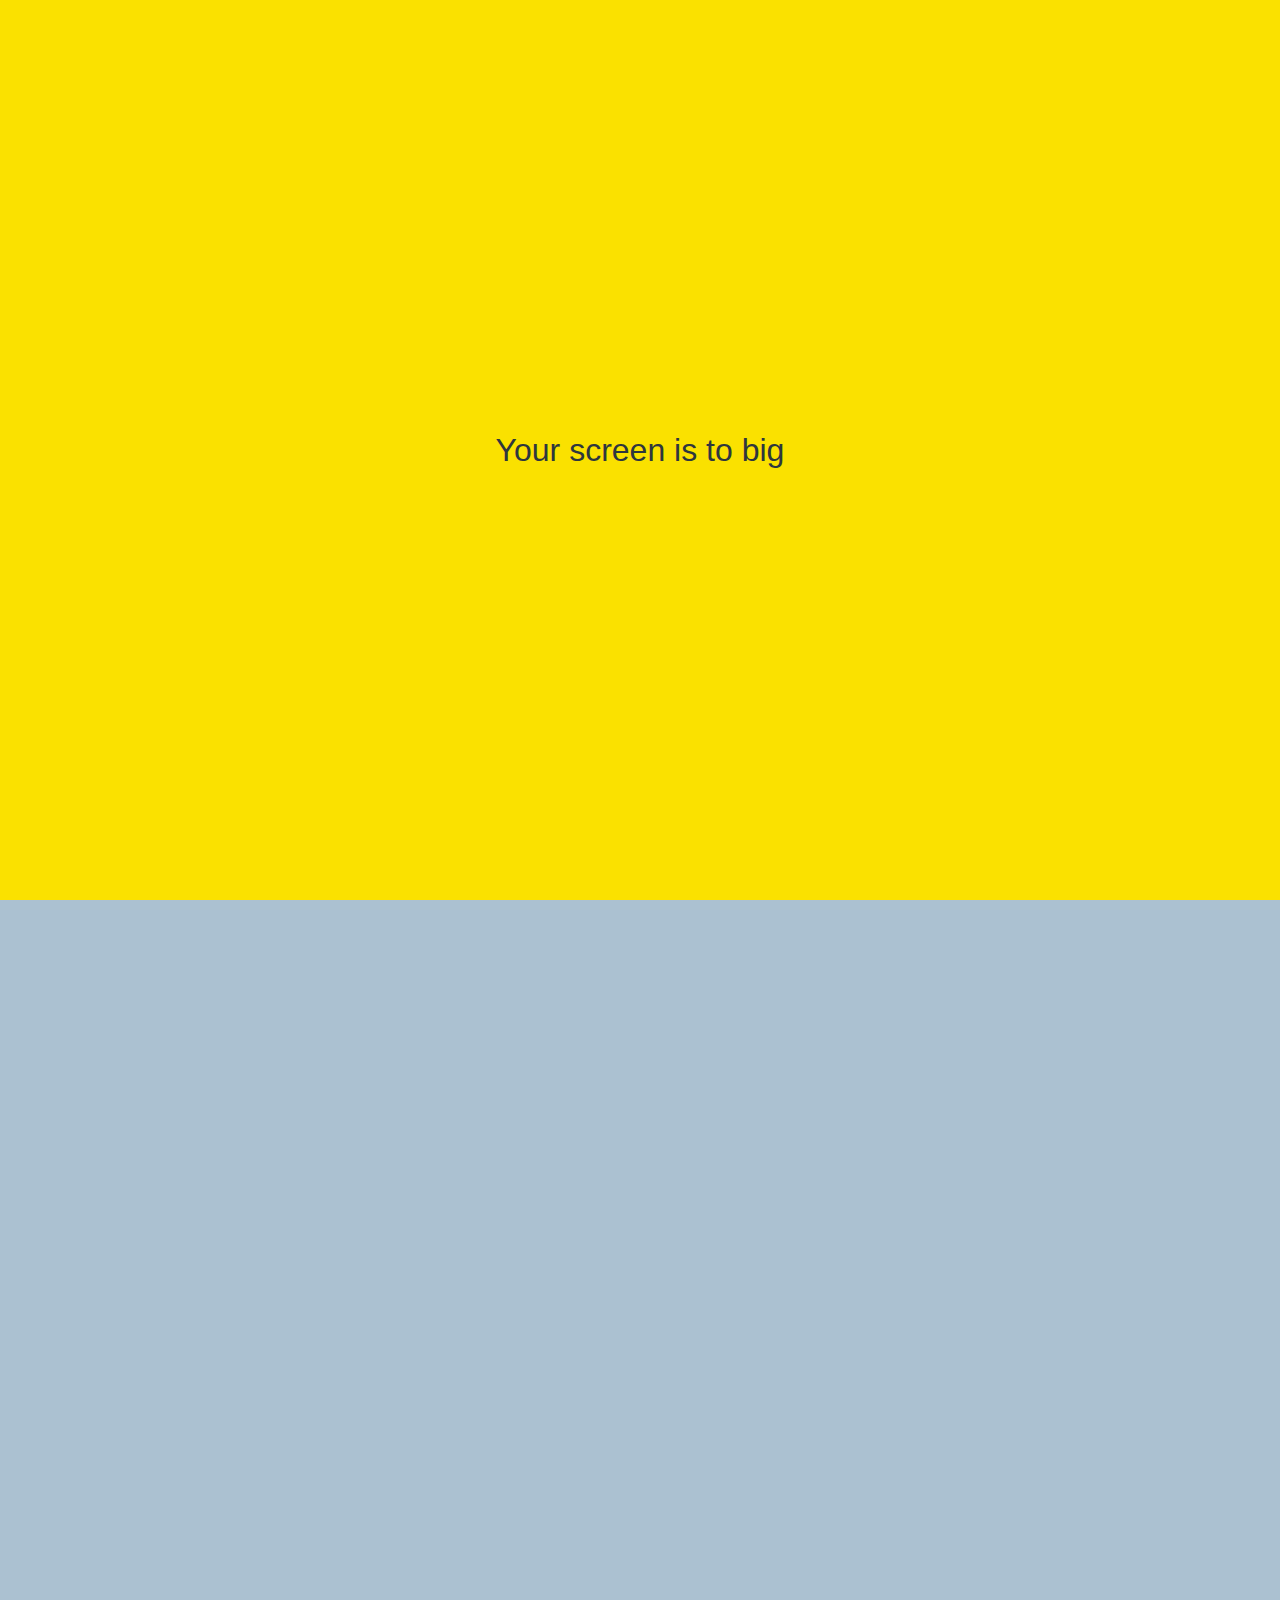
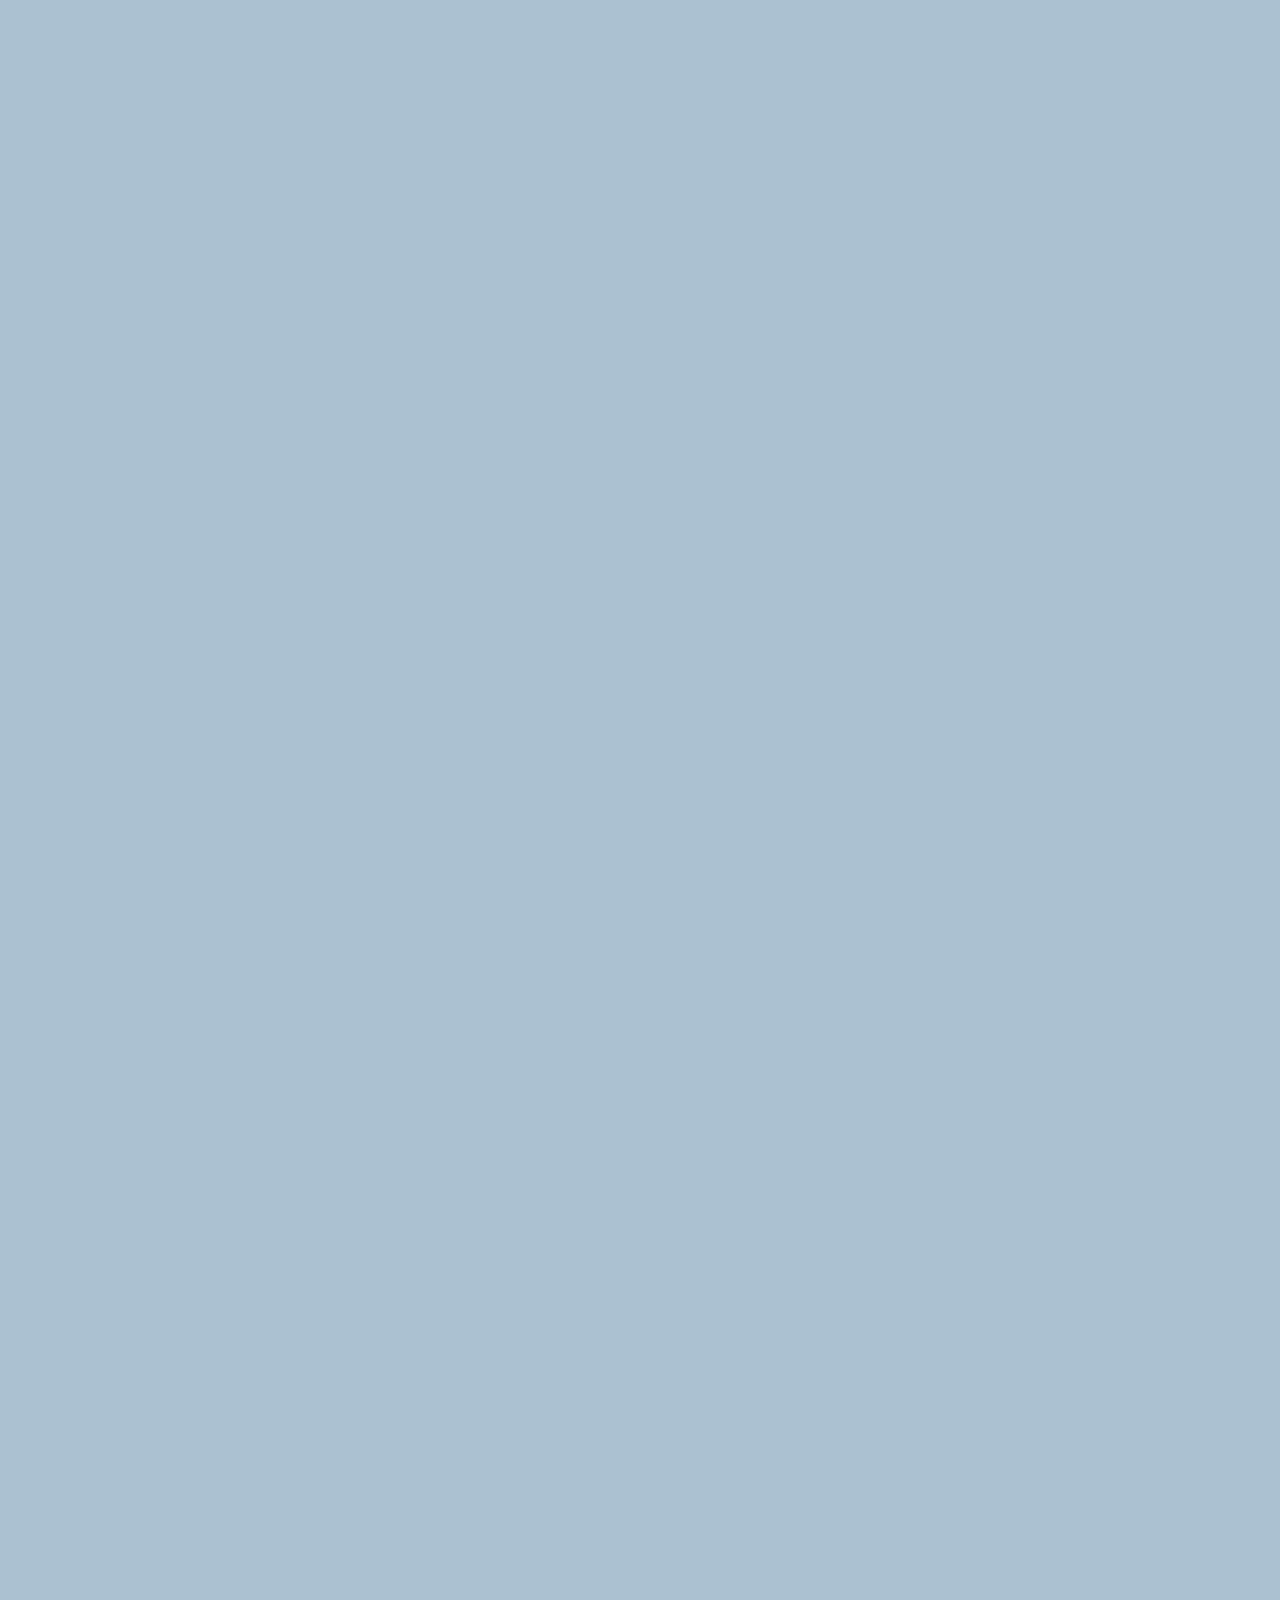
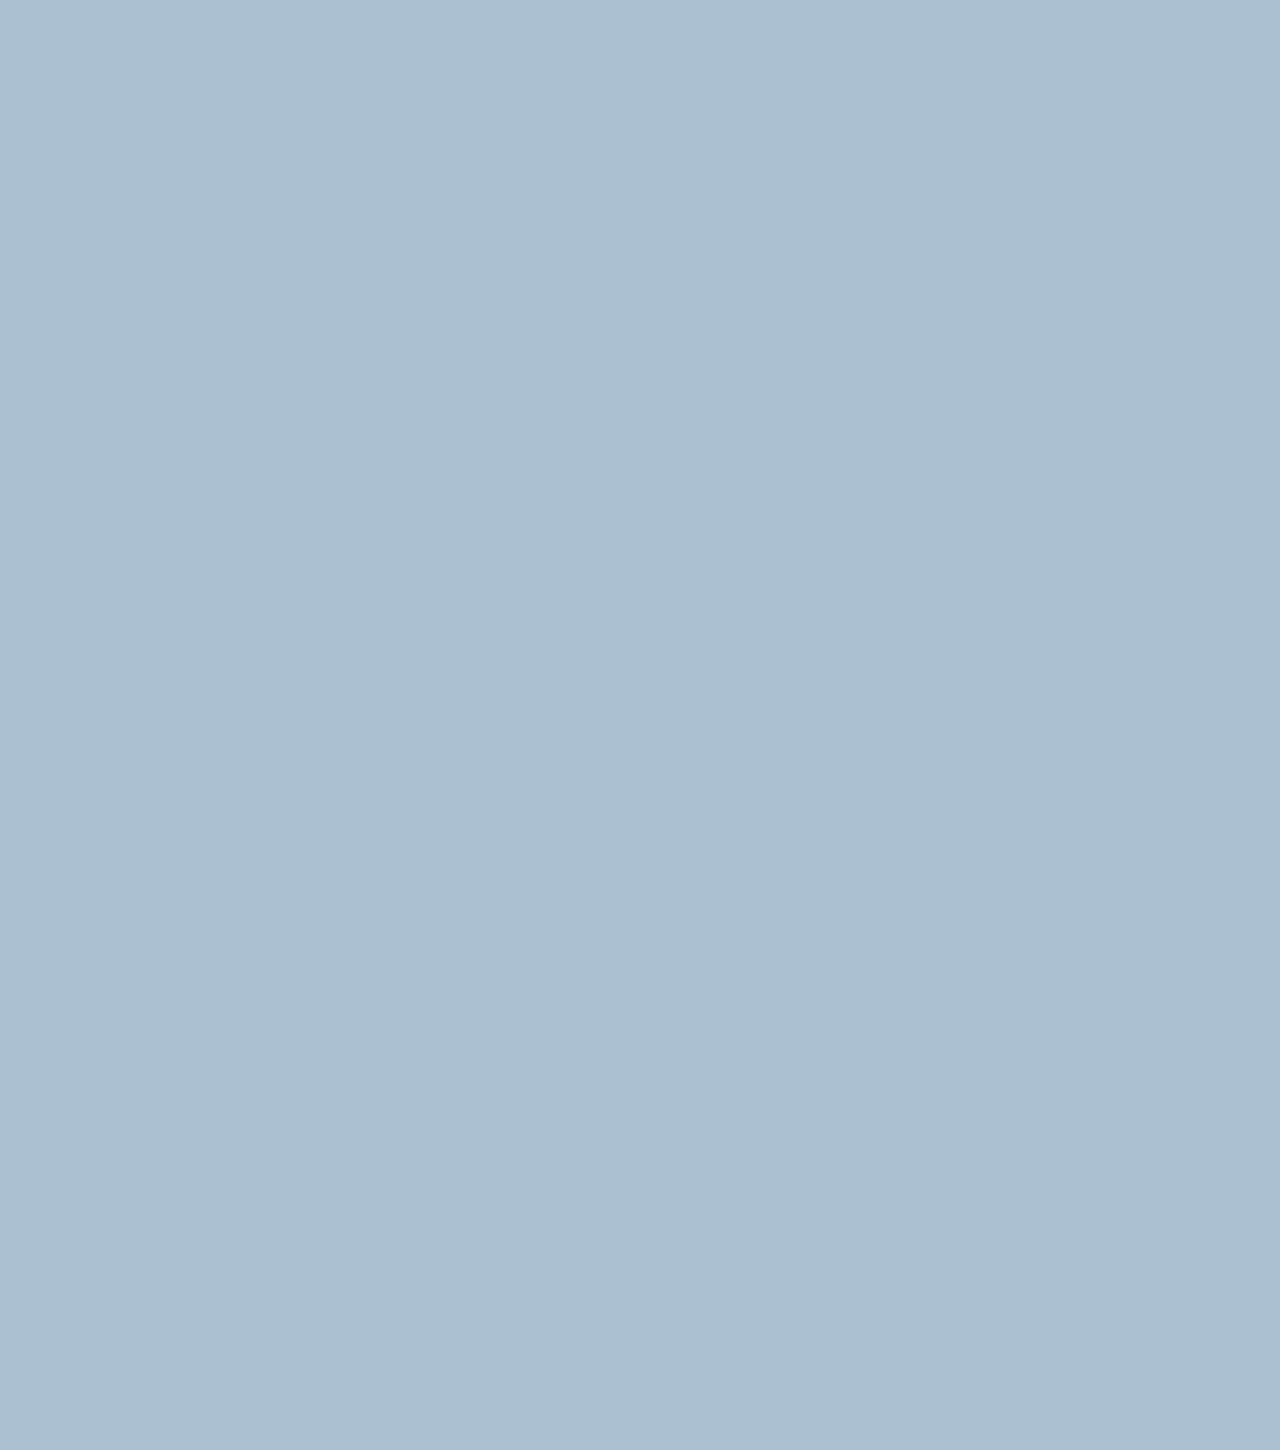
==== chat.html @ b55aa760 "my" ====
<!DOCTYPE html>
<html lang="en">
    <head>
        <link rel="stylesheet" href="css/styles.css" />
        <meta charset="UTF-8" />
        <meta http-equiv="X-UA-Compatible" content="IE=edge" />
        <meta name="viewport" content="width=device-width, initial-scale=1.0" />
        <title>Chat - KakaoTalk</title>
    </head>
    <body id="chat-screen">
        <div class="status-bar">
            <div class="status-bar__column">
                <span>No service</span>
                <!-- To Do: Wifi Icon --><i class="fas fa-wifi"></i>
            </div>
            <div class="status-bar__column">
                <span>18:43</span>
            </div>
            <div class="status-bar__column">
                <span>100%</span>
                <!-- Battery Icon --><i class="fas fa-battery-full fa-lg"></i>
                <!-- Lightning Icon --><i class="fas fa-bolt"></i>
            </div>
        </div>

        <header class="alt-header">
            <div class="alt-header__column">
                <a href="chats.html">
                    <i class="fas fa-angle-left fa-2x"></i>
                </a>
            </div>
            <div class="alt-header__column">
                <h1 class="alt-header__title">아빠</h1>
            </div>
            <div class="alt-header__column">
                <span><i class="fas fa-search fa-lg"> </i></span>
                <span><i class="fas fa-bars fa-lg"></i></span>
            </div>
        </header>

        <main class="main-screen main-chat">
            <div class="chat__timestamp">Tuesday, may 30, 2021</div>

            <div class="message-row">
                <img src="file:///C:/Users/USER/Desktop/tony-2021/img/fa.jpg" />
                <div class="message-row-content">
                    <span class="message__author">아빠</span>
                    <div class="message-info">
                        <span class="message__bubble">Hi!</span>
                        <span class="message__time">21:27</span>
                    </div>
                </div>
            </div>

            <div class="message-row message-row--own">
                <div class="message-row-content">
                    <div class="message-info">
                        <span class="message__bubble">Hi! nice to meet you!!</span>
                        <span class="message__time">21:27</span>
                    </div>
                </div>
            </div>
        </main>

        <form class="reply">
            <div class="reply__column">
                <i class="far fa-plus-square fa-lg"></i>
            </div>
            <div class="reply__column2">
                <input type="text" placeholder="Write a message..." />
                <i class="far fa-smile-beam fa-lg"></i>
                <button>
                    <i class="fas fa-arrow-up"></i>
                </button>
            </div>
        </form>

        <div id="no-mobile">
            <span>Your screen is to big</span>
        </div>

        <script src="https://kit.fontawesome.com/b62b96181d.js" crossorigin="anonymous"></script>
    </body>
</html>
---- css/styles.css ----
@import 'reset.css';
@import 'variables.css';

/*components*/
@import 'components/status-bar.css';
@import 'components/nav-bar.css';
@import 'components/screen-header.css';
@import 'components/alt-screen-header.css';
@import 'components/user-component.css';
@import 'components/badge.css';
@import 'components/icon-row.css';
@import 'components/no-mobile.css';

/*screens*/
@import 'screens/login.css';
@import 'screens/friends.css';
@import 'screens/find.css';
@import 'screens/more.css';
@import 'screens/settings.css';
@import 'screens/chat.css';

body {
    font-family: -apple-system, BlinkMacSystemFont, 'Segoe UI', Roboto, Oxygen, Ubuntu, Cantarell, 'Open Sans', 'Helvetica Neue', sans-serif;
    color: #2e363e;
}

.main-screen {
    padding: 0px var(--horizontal-space);
}
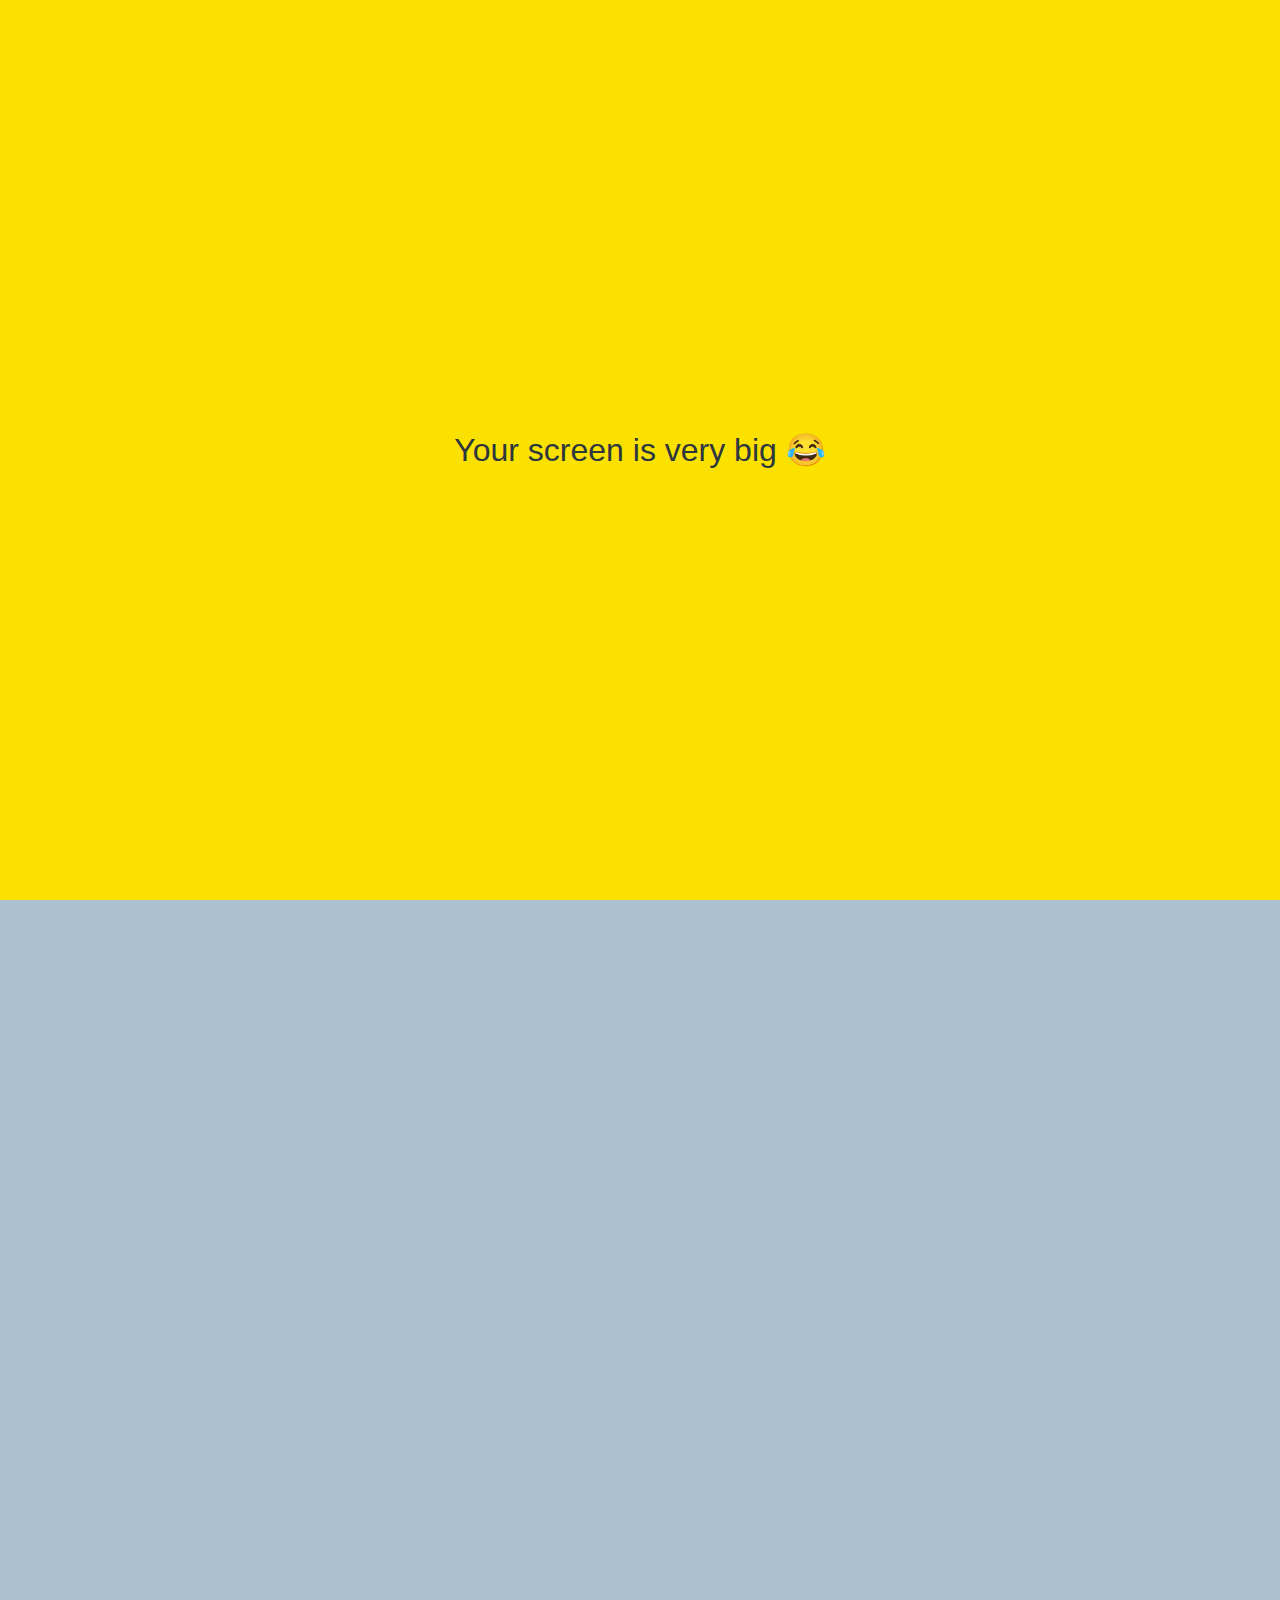
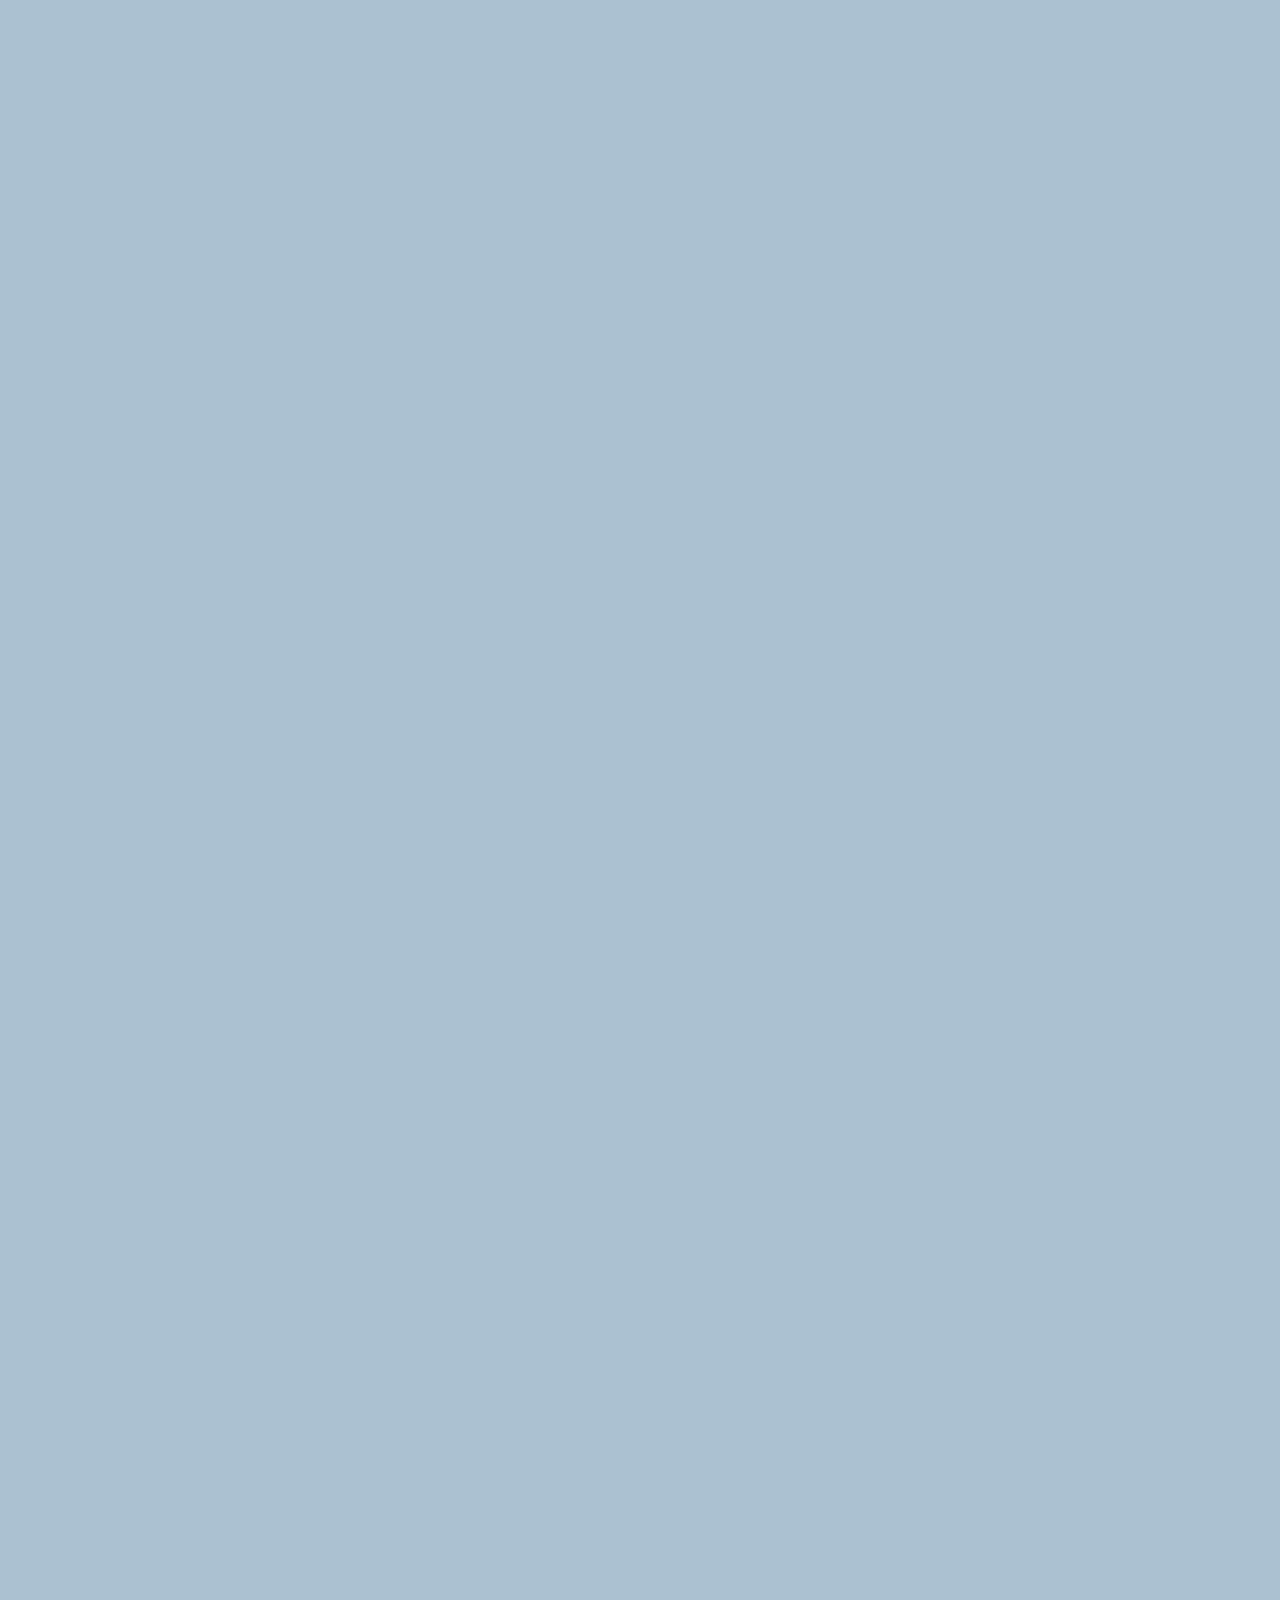
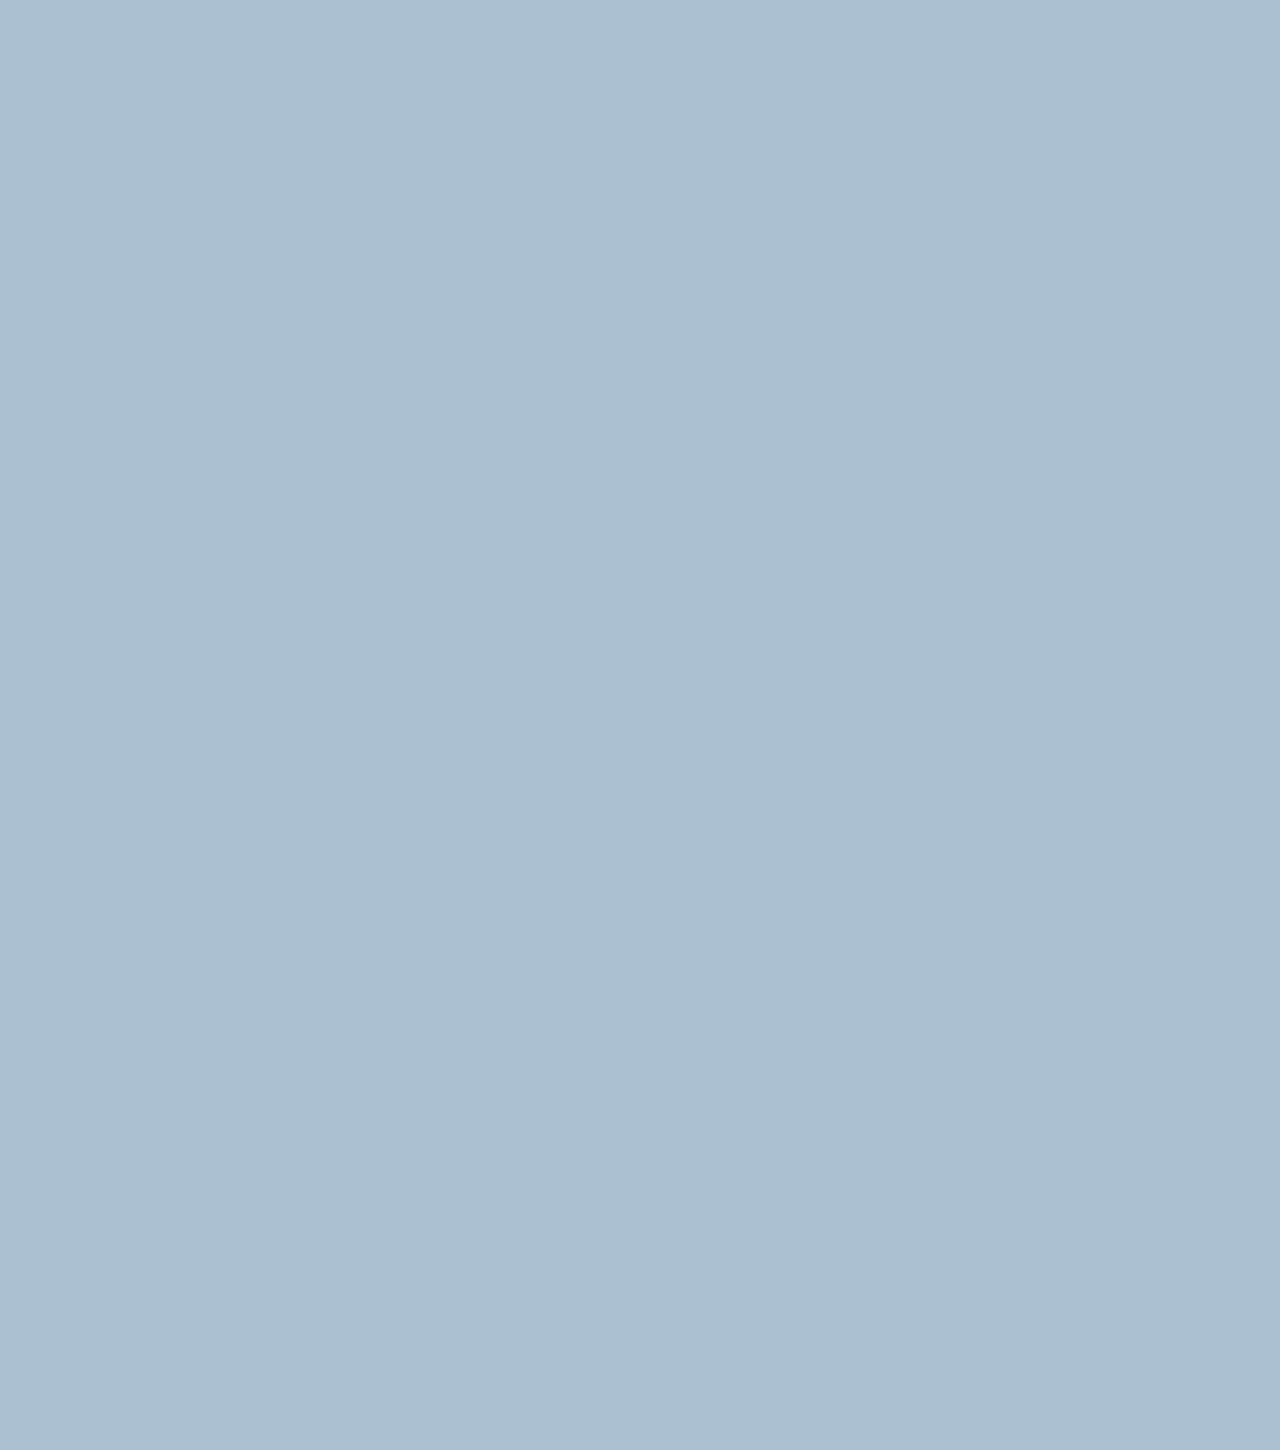
==== commit 5cedbdec: "🤣" ====
--- a/chat.html
+++ b/chat.html
@@ -76,7 +76,7 @@
         </form>
 
         <div id="no-mobile">
-            <span>Your screen is to big</span>
+            <span>Your screen is very big 😂</span>
         </div>
 
         <script src="https://kit.fontawesome.com/b62b96181d.js" crossorigin="anonymous"></script>
